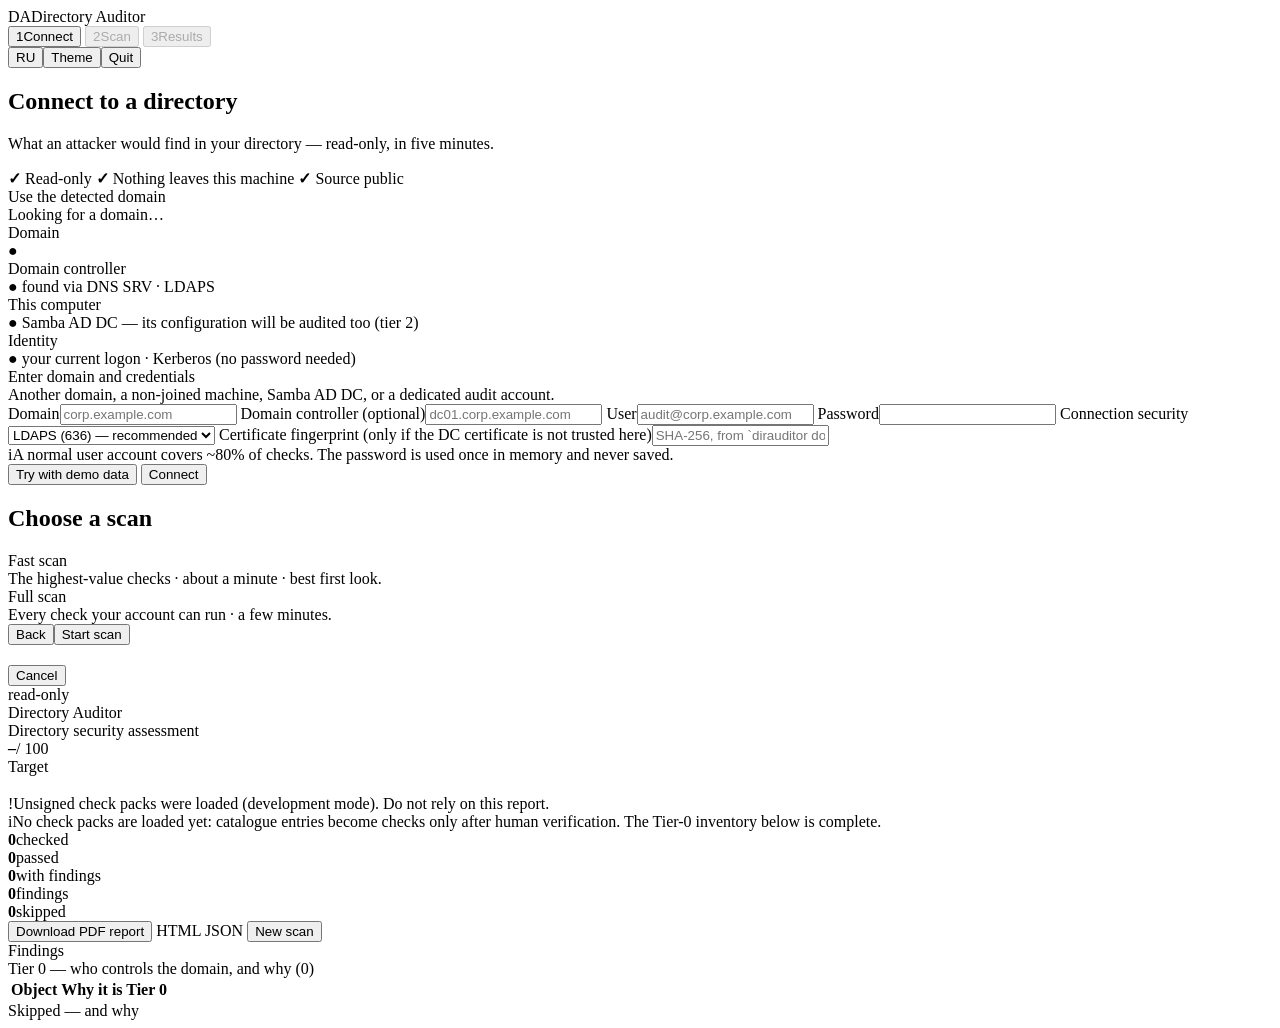
==== internal/web/static/index.html @ 52c5980b "engine: local smb.conf collector for Samba AD DCs (tier 2) Reads the DC's own configuration through " ====
<!doctype html>
<html lang="en">
<head>
<meta charset="utf-8">
<meta name="viewport" content="width=device-width,initial-scale=1">
<meta name="referrer" content="no-referrer">
<title>Directory Auditor</title>
<link rel="stylesheet" href="/app.css">
</head>
<body>
<header class="apphdr">
  <div class="prod"><span class="logo">DA</span><span>Directory Auditor</span> <span class="sub mono" id="ver"></span></div>
  <nav class="pivot" role="tablist" id="tabs">
    <button class="ptab" role="tab" data-go="welcome" aria-selected="true"><span class="num">1</span><span data-t="st1">Connect</span></button>
    <button class="ptab" role="tab" data-go="scan" disabled><span class="num">2</span><span data-t="st2">Scan</span></button>
    <button class="ptab" role="tab" data-go="report" disabled><span class="num">3</span><span data-t="st3">Results</span></button>
  </nav>
  <div class="hright"><button class="toggle" id="lang">RU</button><button class="toggle" id="theme" data-t="theme">Theme</button><button class="toggle" id="quit" data-t="quit">Quit</button></div>
</header>

<div class="wrap">
 <div class="win">

  <!-- 1 · CONNECT -->
  <section class="screen view" id="welcome">
    <h2 class="h2" data-t="c_h">Connect to a directory</h2>
    <p class="tagline" data-t="tagline">What an attacker would find in your directory — read-only, in five minutes.</p>
    <div class="trust">
      <span><b>✓</b> <span data-t="tr1">Read-only</span></span>
      <span><b>✓</b> <span data-t="tr2">Nothing leaves this machine</span></span>
      <span><b>✓</b> <span data-t="tr4">Source public</span></span>
    </div>

    <div class="copt sel" data-mode="auto" id="optauto"><span class="rdot"></span><div class="ctext"><div class="ct" data-t="c_auto">Use the detected domain</div><div class="cd" id="autodesc"><span class="spin"></span><span data-t="detecting">Looking for a domain…</span></div></div></div>
    <div class="detect hidden" id="detectbox">
      <div class="row"><div class="k" data-t="d_dom">Domain</div><div class="v"><span class="chk">●</span> <span class="mono" id="d_domain"></span></div></div>
      <div class="row"><div class="k" data-t="d_dc">Domain controller</div><div class="v"><span class="chk">●</span> <span class="mono" id="d_server"></span> <span class="sub" data-t="d_dc_sub">found via DNS SRV · LDAPS</span></div></div>
      <div class="row hidden" id="smbrow"><div class="k" data-t="d_smb">This computer</div><div class="v"><span class="chk">●</span> <span data-t="d_smb_v">Samba AD DC — its configuration</span> <span class="mono" id="d_smbconf"></span> <span class="sub" data-t="d_smb_sub">will be audited too (tier 2)</span></div></div>
      <div class="row"><div class="k" data-t="d_id">Identity</div><div class="v"><span class="chk">●</span> <span class="mono" id="d_identity"></span> <span class="sub" data-t="d_id_sub">your current logon · Kerberos (no password needed)</span></div></div>
    </div>

    <div class="copt" data-mode="manual" id="optmanual"><span class="rdot"></span><div class="ctext"><div class="ct" data-t="c_man">Enter domain and credentials</div><div class="cd" data-t="c_man_d">Another domain, a non-joined machine, Samba AD DC, or a dedicated audit account.</div></div></div>
    <form class="mform hidden" id="mform" autocomplete="off">
      <label><span data-t="f_dom">Domain</span><input class="inp mono" id="m_domain" placeholder="corp.example.com" spellcheck="false"></label>
      <label><span data-t="f_dc">Domain controller (optional)</span><input class="inp mono" id="m_server" placeholder="dc01.corp.example.com" spellcheck="false"></label>
      <label><span data-t="f_user">User</span><input class="inp mono" id="m_user" placeholder="audit@corp.example.com" spellcheck="false"></label>
      <label><span data-t="f_pw">Password</span><input class="inp" id="m_password" type="password" autocomplete="new-password"></label>
      <label class="wide"><span data-t="f_tls">Connection security</span><select class="inp" id="m_security"><option value="ldaps" data-t="o_ldaps">LDAPS (636) — recommended</option><option value="starttls" data-t="o_starttls">StartTLS (389)</option></select></label>
      <label class="wide"><span data-t="f_pin">Certificate fingerprint (only if the DC certificate is not trusted here)</span><input class="inp mono" id="m_pin" placeholder="SHA-256, from `dirauditor doctor`" spellcheck="false"></label>
    </form>
    <div class="infobar"><span class="ii">i</span><span data-t="f_hint">A normal user account covers ~80% of checks. The password is used once in memory and never saved.</span></div>

    <div class="okbar hidden" id="connok"></div>
    <div class="err hidden" id="connerr"><div><b id="connerr_msg"></b><div class="fix" id="connerr_fix"></div></div></div>
    <div class="cta">
      <button class="btn ghost" id="demo" data-t="demo">Try with demo data</button>
      <button class="btn" id="connect" data-t="connect">Connect</button>
    </div>
  </section>

  <!-- 2 · SCAN -->
  <section class="screen view hidden" id="scan">
    <h2 class="h2" data-t="sc_h">Choose a scan</h2>
    <p class="cd" id="scantarget"></p>
    <div class="copt sel" data-scan="fast"><span class="rdot"></span><div class="ctext"><div class="ct" data-t="fast">Fast scan</div><div class="cd" data-t="fast_d">The highest-value checks · about a minute · best first look.</div></div></div>
    <div class="copt" data-scan="full"><span class="rdot"></span><div class="ctext"><div class="ct" data-t="full">Full scan</div><div class="cd" data-t="full_d">Every check your account can run · a few minutes.</div></div></div>
    <div class="cta"><button class="btn ghost" data-go="welcome" data-t="back">Back</button><button class="btn" id="startscan" data-t="start">Start scan</button></div>
    <div class="hidden" id="progress">
      <div class="scanhead"><h2 id="scanning"></h2><button class="btn ghost sm" id="cancelscan" data-t="cancel">Cancel</button></div>
      <div class="bar"><i id="pbar"></i></div>
      <div class="scanmeta"><span id="pphase"></span><span data-t="ro">read-only</span></div>
      <div class="log" id="scanlog"></div>
      <div class="err hidden" id="scanerr"><div><b id="scanerr_msg"></b></div></div>
    </div>
  </section>

  <!-- 3 · RESULTS -->
  <section class="screen view hidden" id="report">
    <div class="printcover"><div><div class="pc-t">Directory Auditor</div><div class="pc-s" data-t="pdf_sub">Directory security assessment</div></div><div class="pc-m" id="pc_meta"></div></div>
    <div class="rtop">
      <div class="gauge" id="gauge"><div class="in"><b id="score">–</b><span>/ 100</span></div></div>
      <div class="rmeta">
        <div class="t" data-t="r_target">Target</div>
        <h2 class="mono" id="r_target"></h2>
        <div class="sub" id="r_sub"></div>
      </div>
    </div>
    <div class="infobar notice hidden" id="unsigned"><span class="ii">!</span><span data-t="unsigned">Unsigned check packs were loaded (development mode). Do not rely on this report.</span></div>
    <div class="infobar notice hidden" id="nopacks"><span class="ii">i</span><span data-t="nopacks">No check packs are loaded yet: catalogue entries become checks only after human verification. The Tier-0 inventory below is complete.</span></div>

    <div class="counts">
      <div class="cnt"><b id="n_checked">0</b><span data-t="c_checked">checked</span></div>
      <div class="cnt ok"><b id="n_passed">0</b><span data-t="c_passed">passed</span></div>
      <div class="cnt crit"><b id="n_failed">0</b><span data-t="c_find">with findings</span></div>
      <div class="cnt"><b id="n_findings">0</b><span data-t="c_findings">findings</span></div>
      <div class="cnt"><b id="n_skipped">0</b><span data-t="c_skip">skipped</span></div>
    </div>

    <div class="dl">
      <button class="btn sm" id="pdfbtn" data-t="dl_pdf">Download PDF report</button>
      <a class="btn sm ghost" id="dlhtml" data-t="dl_html">HTML</a>
      <a class="btn sm ghost" id="dljson" data-t="dl_json">JSON</a>
      <button class="btn sm ghost" data-go="welcome" data-t="rescan">New scan</button>
    </div>

    <div class="sec" data-t="s_findings">Findings</div>
    <div id="findings"></div>

    <div class="sec"><span data-t="s_tier0">Tier 0 — who controls the domain, and why</span> (<span id="t0count">0</span>)</div>
    <table class="inv"><thead><tr><th data-t="h_obj">Object</th><th data-t="h_path">Why it is Tier 0</th></tr></thead><tbody id="t0rows"></tbody></table>
    <div class="hint hidden" id="t0more"></div>
    <div class="hint hidden" id="t0unres"></div>

    <div class="sec" data-t="s_skipped">Skipped — and why</div>
    <div class="skip" id="skipbox"></div>

    <div class="foot" id="foot"></div>
  </section>
 </div>
</div>
<script src="/app.js"></script>
</body>
</html>
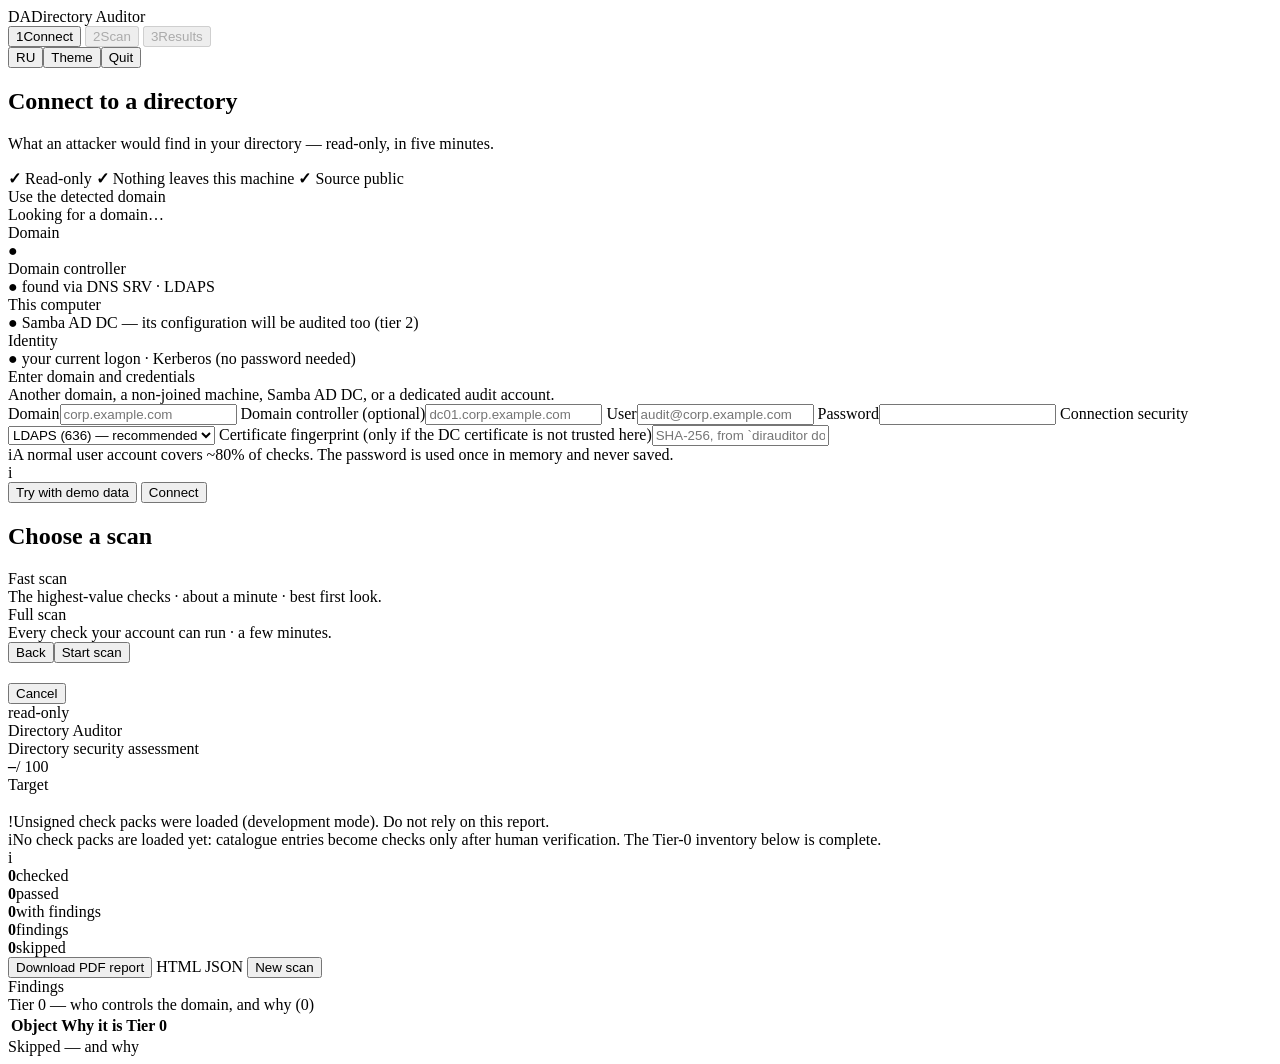
==== commit a0ef8d43: "preview checks: build the catalogue into the binary, on by default, --no-preview to disable The prot" ====
--- a/internal/web/static/index.html
+++ b/internal/web/static/index.html
@@ -49,6 +49,7 @@
       <label class="wide"><span data-t="f_pin">Certificate fingerprint (only if the DC certificate is not trusted here)</span><input class="inp mono" id="m_pin" placeholder="SHA-256, from `dirauditor doctor`" spellcheck="false"></label>
     </form>
     <div class="infobar"><span class="ii">i</span><span data-t="f_hint">A normal user account covers ~80% of checks. The password is used once in memory and never saved.</span></div>
+    <div class="infobar hidden" id="checksinfo"><span class="ii">i</span><span id="checksinfo_t"></span></div>
 
     <div class="okbar hidden" id="connok"></div>
     <div class="err hidden" id="connerr"><div><b id="connerr_msg"></b><div class="fix" id="connerr_fix"></div></div></div>
@@ -87,6 +88,7 @@
     </div>
     <div class="infobar notice hidden" id="unsigned"><span class="ii">!</span><span data-t="unsigned">Unsigned check packs were loaded (development mode). Do not rely on this report.</span></div>
     <div class="infobar notice hidden" id="nopacks"><span class="ii">i</span><span data-t="nopacks">No check packs are loaded yet: catalogue entries become checks only after human verification. The Tier-0 inventory below is complete.</span></div>
+    <div class="infobar hidden" id="preview"><span class="ii">i</span><span id="preview_t"></span></div>
 
     <div class="counts">
       <div class="cnt"><b id="n_checked">0</b><span data-t="c_checked">checked</span></div>
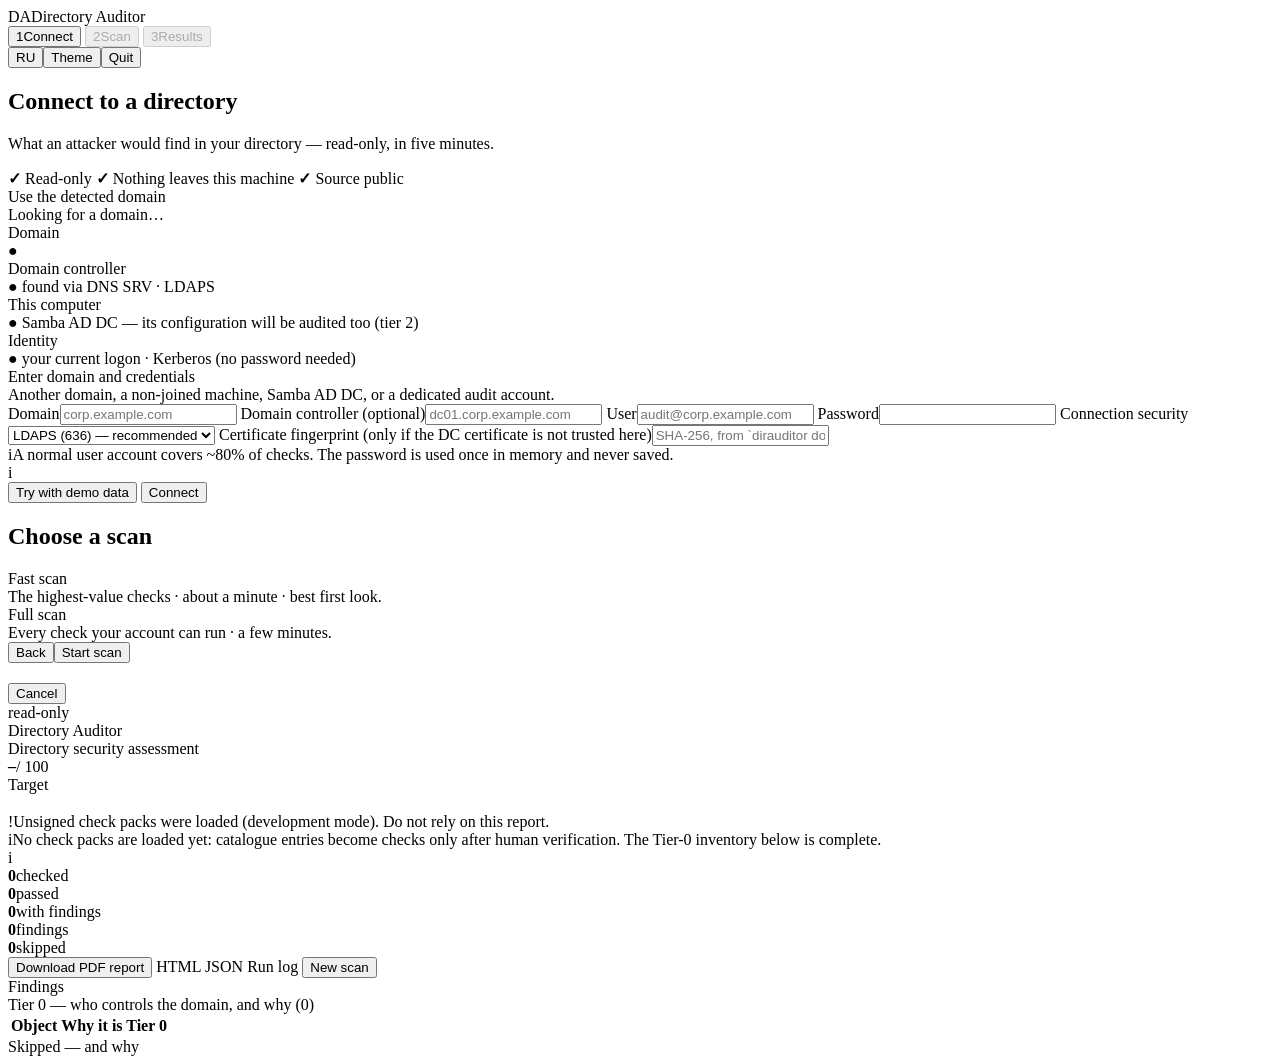
==== commit 0b60af26: "run log: run-<stamp>.log in the output folder, from the CLI and the wizard Every scan/analyse run an" ====
--- a/internal/web/static/index.html
+++ b/internal/web/static/index.html
@@ -102,6 +102,7 @@
       <button class="btn sm" id="pdfbtn" data-t="dl_pdf">Download PDF report</button>
       <a class="btn sm ghost" id="dlhtml" data-t="dl_html">HTML</a>
       <a class="btn sm ghost" id="dljson" data-t="dl_json">JSON</a>
+      <a class="btn sm ghost" id="dllog" data-t="dl_log" title="run log for bug reports">Run log</a>
       <button class="btn sm ghost" data-go="welcome" data-t="rescan">New scan</button>
     </div>
 
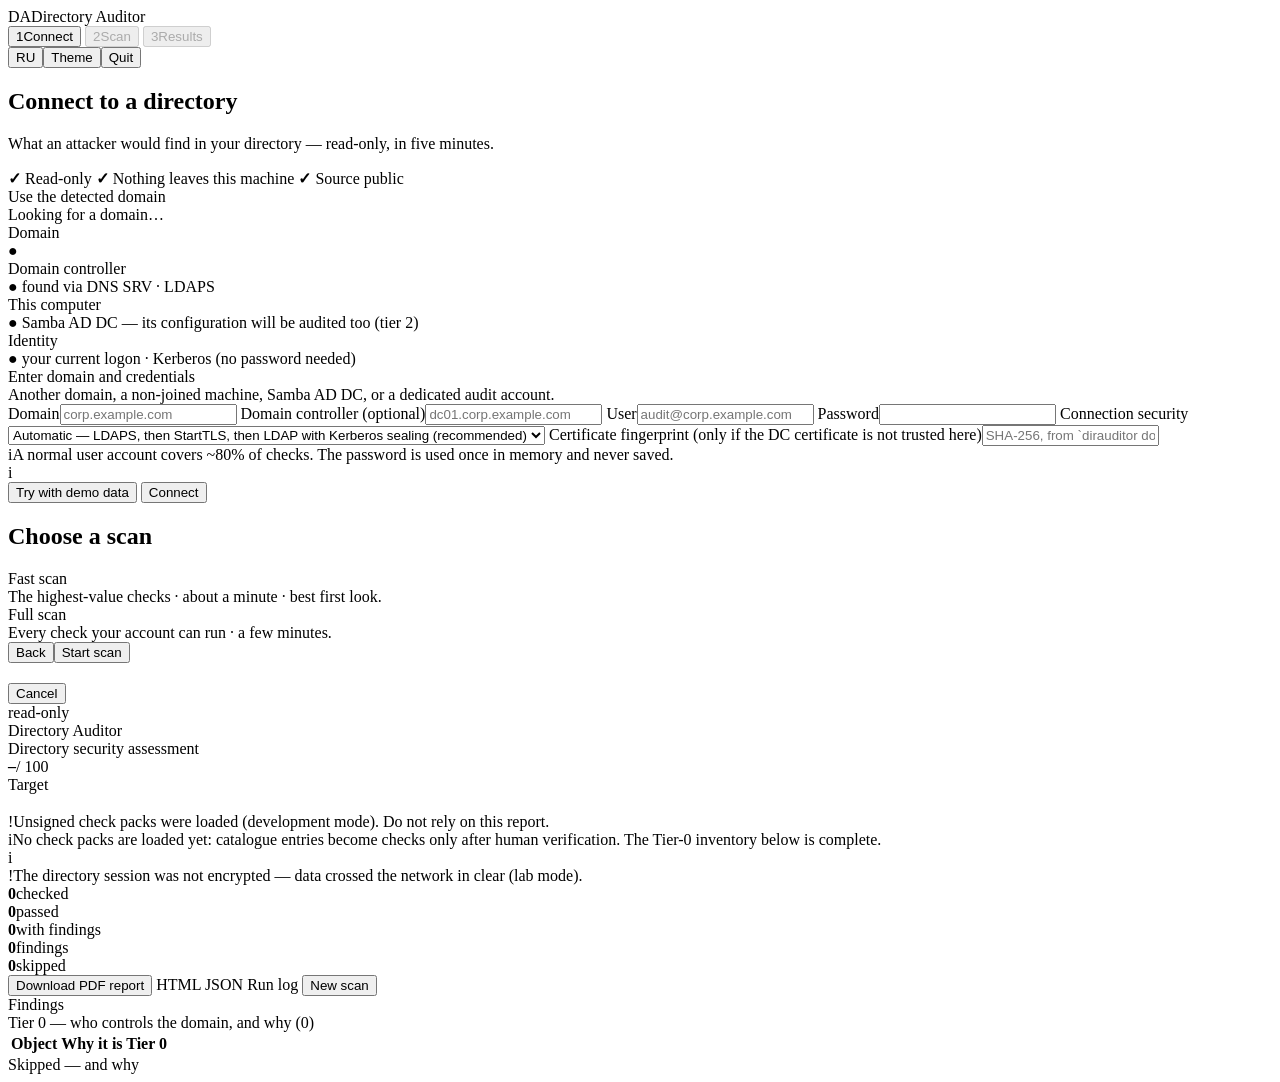
==== commit febe38c0: "ldapx: transport fallback + Kerberos SASL signing/sealing for no-TLS environments A DC with no usabl" ====
--- a/internal/web/static/index.html
+++ b/internal/web/static/index.html
@@ -45,7 +45,7 @@
       <label><span data-t="f_dc">Domain controller (optional)</span><input class="inp mono" id="m_server" placeholder="dc01.corp.example.com" spellcheck="false"></label>
       <label><span data-t="f_user">User</span><input class="inp mono" id="m_user" placeholder="audit@corp.example.com" spellcheck="false"></label>
       <label><span data-t="f_pw">Password</span><input class="inp" id="m_password" type="password" autocomplete="new-password"></label>
-      <label class="wide"><span data-t="f_tls">Connection security</span><select class="inp" id="m_security"><option value="ldaps" data-t="o_ldaps">LDAPS (636) — recommended</option><option value="starttls" data-t="o_starttls">StartTLS (389)</option></select></label>
+      <label class="wide"><span data-t="f_tls">Connection security</span><select class="inp" id="m_security"><option value="auto" data-t="o_auto">Automatic — LDAPS, then StartTLS, then LDAP with Kerberos sealing (recommended)</option><option value="ldaps" data-t="o_ldaps">LDAPS (636)</option><option value="starttls" data-t="o_starttls">StartTLS (389)</option><option value="none" data-t="o_none">Unencrypted LDAP (389) — lab only, sends the password in clear</option></select></label>
       <label class="wide"><span data-t="f_pin">Certificate fingerprint (only if the DC certificate is not trusted here)</span><input class="inp mono" id="m_pin" placeholder="SHA-256, from `dirauditor doctor`" spellcheck="false"></label>
     </form>
     <div class="infobar"><span class="ii">i</span><span data-t="f_hint">A normal user account covers ~80% of checks. The password is used once in memory and never saved.</span></div>
@@ -89,6 +89,7 @@
     <div class="infobar notice hidden" id="unsigned"><span class="ii">!</span><span data-t="unsigned">Unsigned check packs were loaded (development mode). Do not rely on this report.</span></div>
     <div class="infobar notice hidden" id="nopacks"><span class="ii">i</span><span data-t="nopacks">No check packs are loaded yet: catalogue entries become checks only after human verification. The Tier-0 inventory below is complete.</span></div>
     <div class="infobar hidden" id="preview"><span class="ii">i</span><span id="preview_t"></span></div>
+    <div class="infobar notice hidden" id="r_unenc"><span class="ii">!</span><span data-t="r_unenc">The directory session was not encrypted — data crossed the network in clear (lab mode).</span></div>
 
     <div class="counts">
       <div class="cnt"><b id="n_checked">0</b><span data-t="c_checked">checked</span></div>
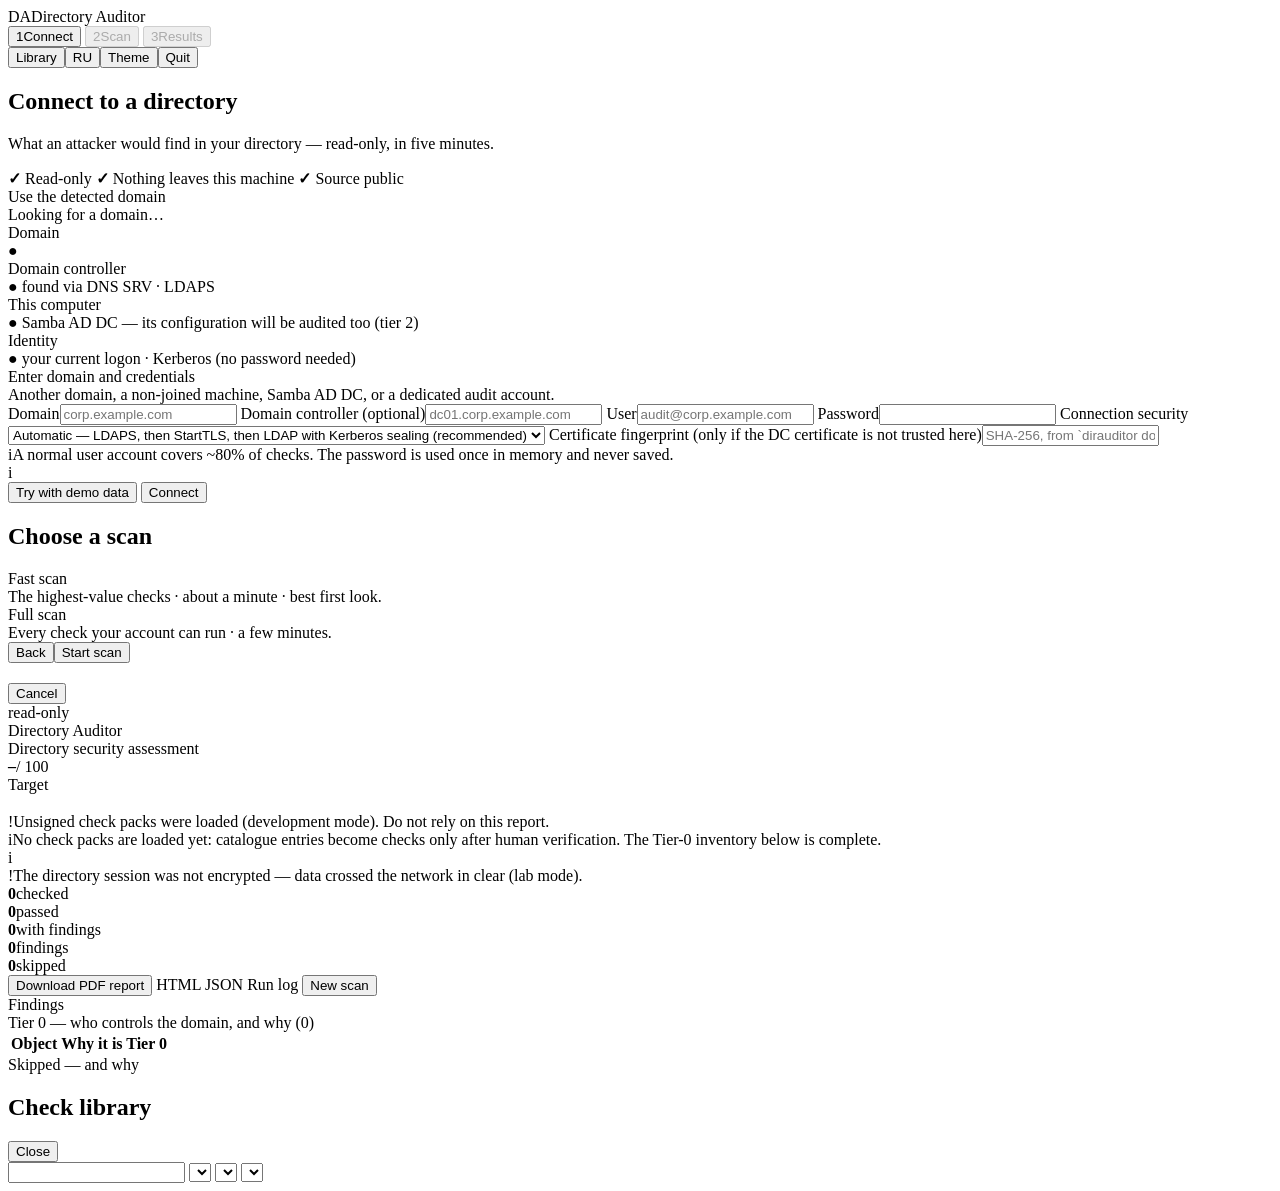
==== commit 159c830d: "web: Library view — full catalogue with framework mappings A "Library" button next to the language t" ====
--- a/internal/web/static/index.html
+++ b/internal/web/static/index.html
@@ -15,7 +15,7 @@
     <button class="ptab" role="tab" data-go="scan" disabled><span class="num">2</span><span data-t="st2">Scan</span></button>
     <button class="ptab" role="tab" data-go="report" disabled><span class="num">3</span><span data-t="st3">Results</span></button>
   </nav>
-  <div class="hright"><button class="toggle" id="lang">RU</button><button class="toggle" id="theme" data-t="theme">Theme</button><button class="toggle" id="quit" data-t="quit">Quit</button></div>
+  <div class="hright"><button class="toggle" id="librarybtn" data-t="library">Library</button><button class="toggle" id="lang">RU</button><button class="toggle" id="theme" data-t="theme">Theme</button><button class="toggle" id="quit" data-t="quit">Quit</button></div>
 </header>
 
 <div class="wrap">
@@ -122,6 +122,24 @@
   </section>
  </div>
 </div>
+
+<div class="modal hidden" id="library" role="dialog" aria-modal="true" aria-labelledby="lib_h">
+  <div class="modalbox">
+    <div class="modalhdr">
+      <div><h2 id="lib_h" data-t="lib_title">Check library</h2><div class="sub" id="lib_sub"></div></div>
+      <button class="toggle" id="lib_close" data-t="lib_close">Close</button>
+    </div>
+    <div class="libfilter">
+      <input class="inp" id="lib_q" type="search" autocomplete="off" data-ph="lib_search">
+      <select class="inp" id="lib_sev"></select>
+      <select class="inp" id="lib_dom"></select>
+      <select class="inp" id="lib_fw"></select>
+    </div>
+    <div class="libcount mono" id="lib_count"></div>
+    <div class="libbody" id="lib_rows"></div>
+  </div>
+</div>
+
 <script src="/app.js"></script>
 </body>
 </html>
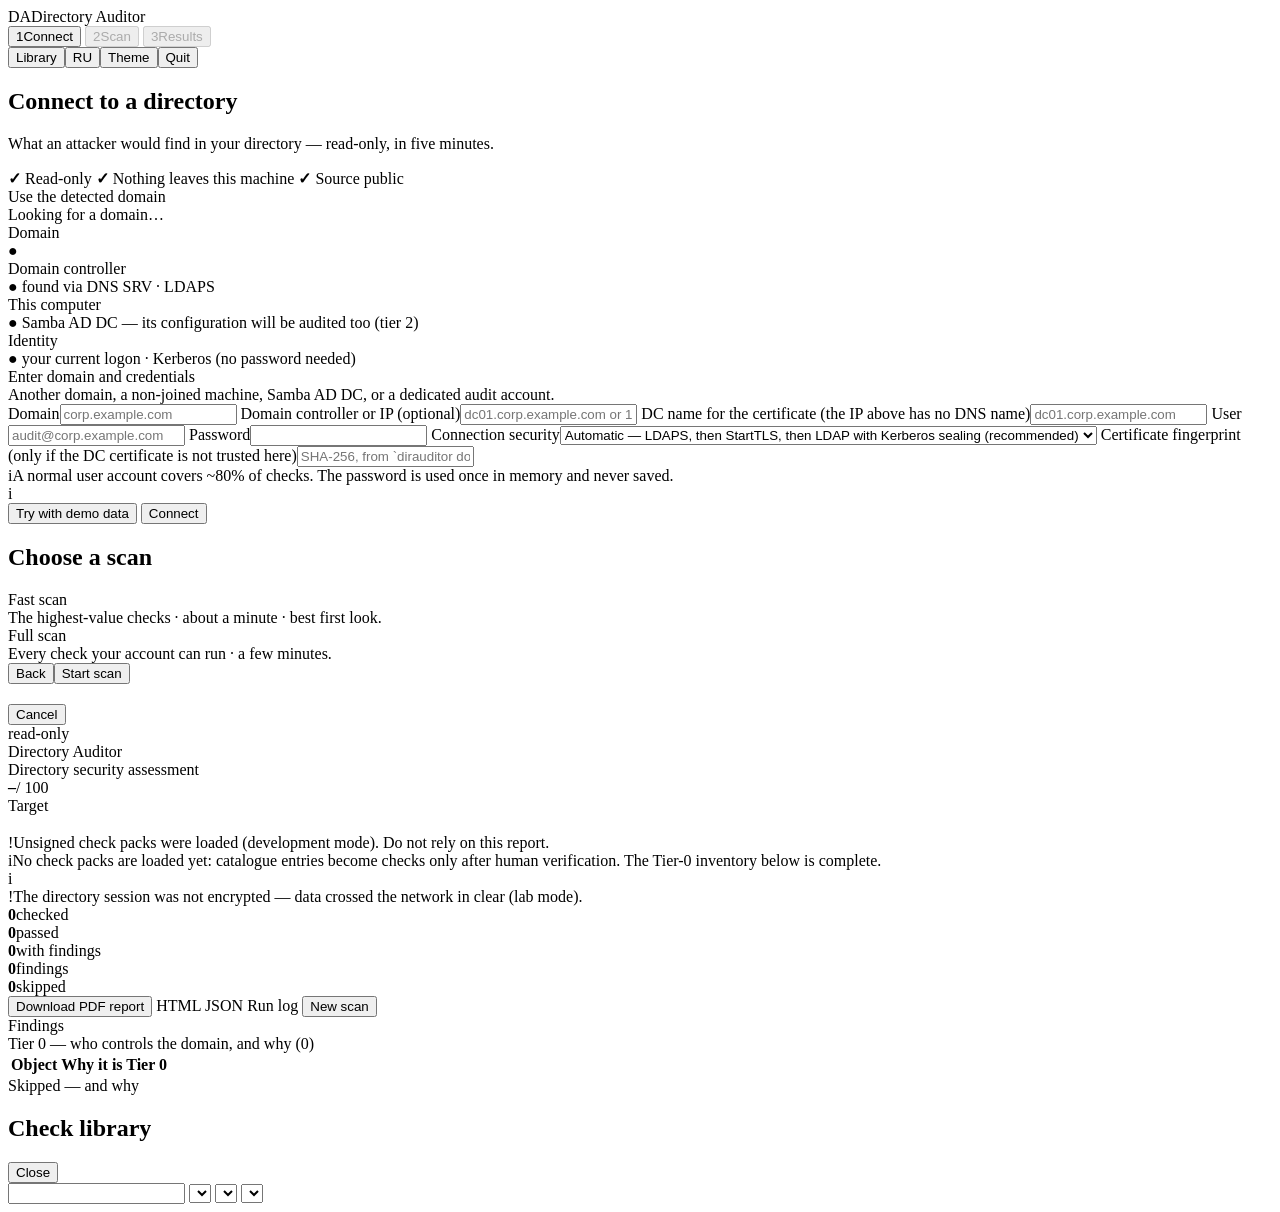
==== commit e2b19d68: "scan: address a DC by IP, with a name for TLS/Kerberos Let the user point the auditor at a domain co" ====
--- a/internal/web/static/index.html
+++ b/internal/web/static/index.html
@@ -42,7 +42,8 @@
     <div class="copt" data-mode="manual" id="optmanual"><span class="rdot"></span><div class="ctext"><div class="ct" data-t="c_man">Enter domain and credentials</div><div class="cd" data-t="c_man_d">Another domain, a non-joined machine, Samba AD DC, or a dedicated audit account.</div></div></div>
     <form class="mform hidden" id="mform" autocomplete="off">
       <label><span data-t="f_dom">Domain</span><input class="inp mono" id="m_domain" placeholder="corp.example.com" spellcheck="false"></label>
-      <label><span data-t="f_dc">Domain controller (optional)</span><input class="inp mono" id="m_server" placeholder="dc01.corp.example.com" spellcheck="false"></label>
+      <label><span data-t="f_dc">Domain controller or IP (optional)</span><input class="inp mono" id="m_server" placeholder="dc01.corp.example.com or 10.0.0.10" spellcheck="false"></label>
+      <label class="hidden" id="servernamerow"><span data-t="f_dcname">DC name for the certificate (the IP above has no DNS name)</span><input class="inp mono" id="m_servername" placeholder="dc01.corp.example.com" spellcheck="false"></label>
       <label><span data-t="f_user">User</span><input class="inp mono" id="m_user" placeholder="audit@corp.example.com" spellcheck="false"></label>
       <label><span data-t="f_pw">Password</span><input class="inp" id="m_password" type="password" autocomplete="new-password"></label>
       <label class="wide"><span data-t="f_tls">Connection security</span><select class="inp" id="m_security"><option value="auto" data-t="o_auto">Automatic — LDAPS, then StartTLS, then LDAP with Kerberos sealing (recommended)</option><option value="ldaps" data-t="o_ldaps">LDAPS (636)</option><option value="starttls" data-t="o_starttls">StartTLS (389)</option><option value="none" data-t="o_none">Unencrypted LDAP (389) — lab only, sends the password in clear</option></select></label>
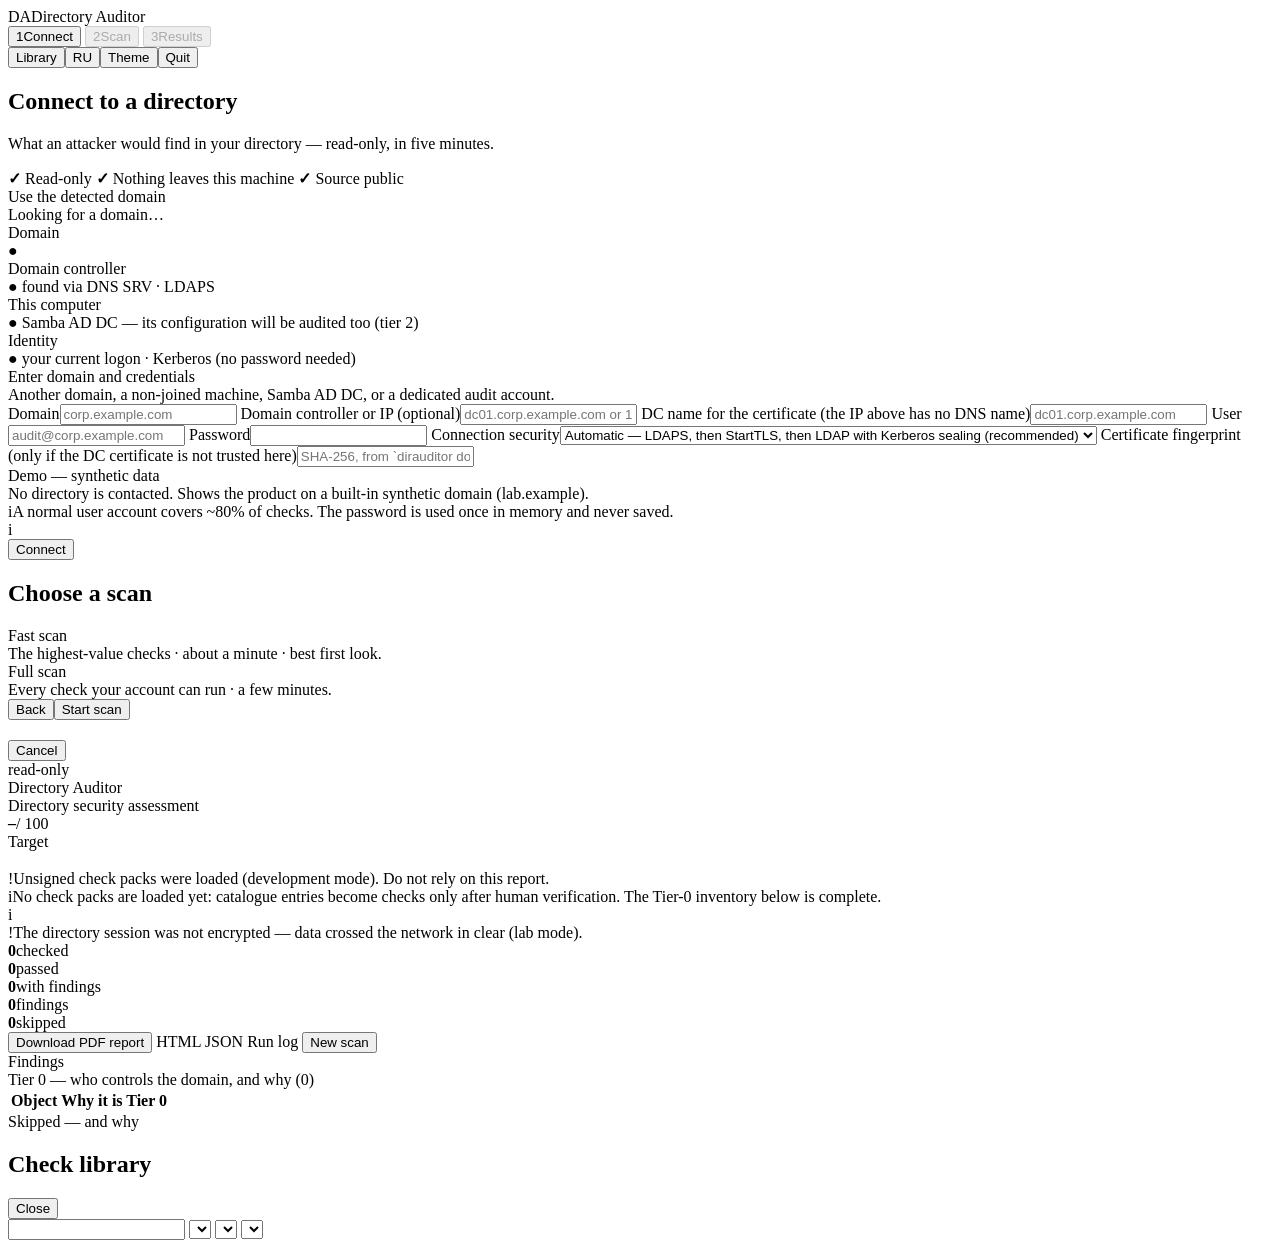
==== commit 83a295e4: "web: demo is its own mode; a failed or unreachable connect never runs synthetic data The Connect scr" ====
--- a/internal/web/static/index.html
+++ b/internal/web/static/index.html
@@ -49,13 +49,13 @@
       <label class="wide"><span data-t="f_tls">Connection security</span><select class="inp" id="m_security"><option value="auto" data-t="o_auto">Automatic — LDAPS, then StartTLS, then LDAP with Kerberos sealing (recommended)</option><option value="ldaps" data-t="o_ldaps">LDAPS (636)</option><option value="starttls" data-t="o_starttls">StartTLS (389)</option><option value="none" data-t="o_none">Unencrypted LDAP (389) — lab only, sends the password in clear</option></select></label>
       <label class="wide"><span data-t="f_pin">Certificate fingerprint (only if the DC certificate is not trusted here)</span><input class="inp mono" id="m_pin" placeholder="SHA-256, from `dirauditor doctor`" spellcheck="false"></label>
     </form>
+    <div class="copt" data-mode="demo" id="optdemo"><span class="rdot"></span><div class="ctext"><div class="ct" data-t="c_demo">Demo — synthetic data</div><div class="cd" data-t="c_demo_d">No directory is contacted. Shows the product on a built-in synthetic domain (lab.example).</div></div></div>
     <div class="infobar"><span class="ii">i</span><span data-t="f_hint">A normal user account covers ~80% of checks. The password is used once in memory and never saved.</span></div>
     <div class="infobar hidden" id="checksinfo"><span class="ii">i</span><span id="checksinfo_t"></span></div>
 
     <div class="okbar hidden" id="connok"></div>
     <div class="err hidden" id="connerr"><div><b id="connerr_msg"></b><div class="fix" id="connerr_fix"></div></div></div>
     <div class="cta">
-      <button class="btn ghost" id="demo" data-t="demo">Try with demo data</button>
       <button class="btn" id="connect" data-t="connect">Connect</button>
     </div>
   </section>
@@ -84,6 +84,7 @@
       <div class="rmeta">
         <div class="t" data-t="r_target">Target</div>
         <h2 class="mono" id="r_target"></h2>
+        <div><span class="dirbadge" id="r_kind"></span></div>
         <div class="sub" id="r_sub"></div>
       </div>
     </div>
